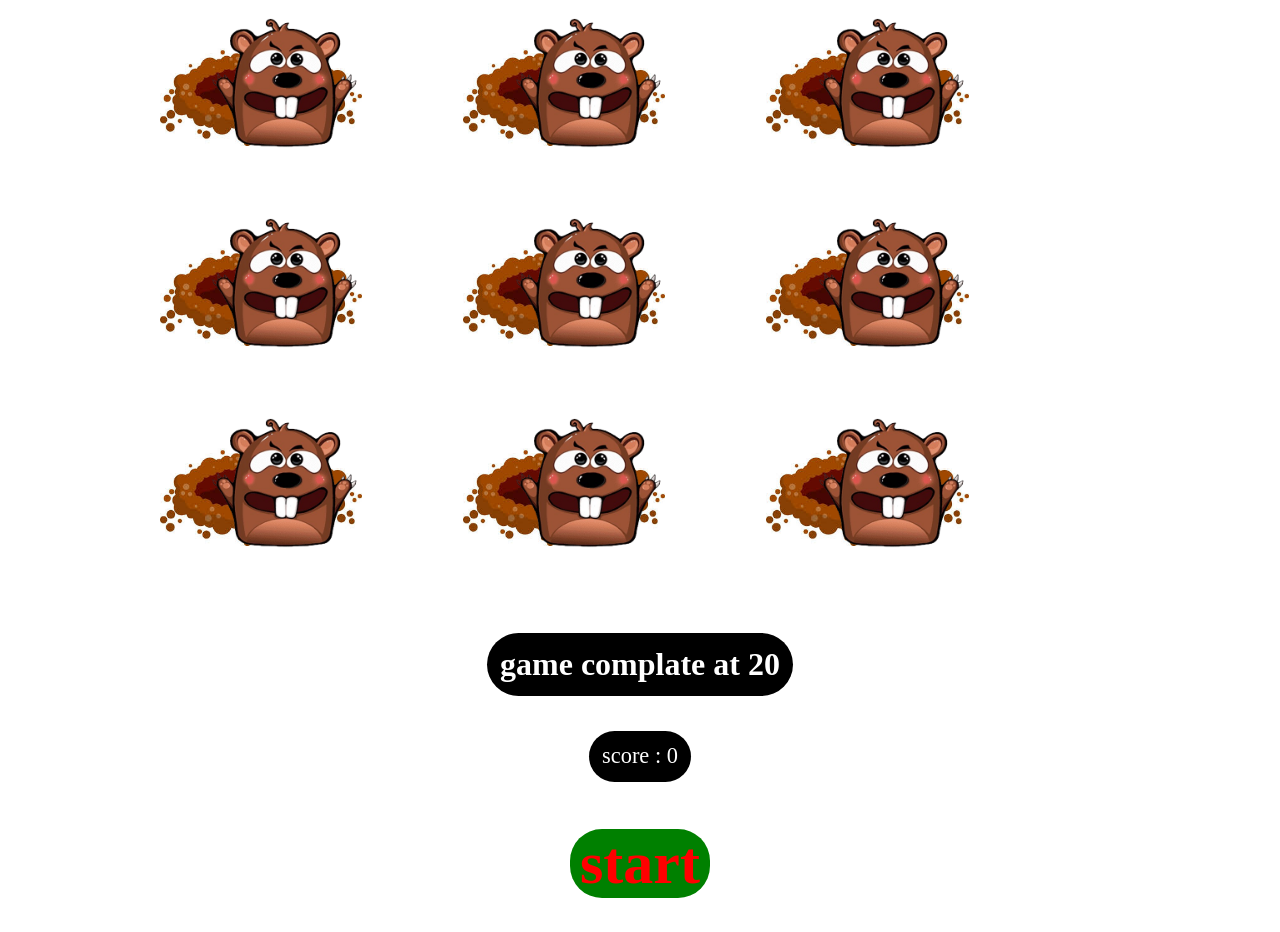
==== whack a mole/index.html @ b47d2443 "add new wahck a male game" ====
<!DOCTYPE html>
<html lang="en">
<head>
    <meta charset="UTF-8">
    <meta name="viewport" content="width=device-width, initial-scale=1.0">
    <title>whack a mole</title>
    <link rel="stylesheet" href="mole.css">
</head>
<body>
    <main>
        <!--a main container for store hall game  -->
        <div class="game">
            <!--a div for the store images-->
            <div class="contant">
                    <!--bothImg class for set dirt and mole images-->
                    <div class="bothImg1">
                        <img src="images.jpeg" alt="" class="dirt" id="dirt1">
                        <img src="mole.png" alt="" class="mole" id="mole1">
                    </div>

                    <div class="bothImg2">
                        <img src="images.jpeg" alt="" class="dirt" id="dirt2">
                        <img src="mole.png" alt="" class="mole" id="mole2">
                    </div>

                    <div class="bothImg3">
                        <img src="images.jpeg" alt="" class="dirt" id="dirt3">
                        <img src="mole.png" alt="" class="mole" id="mole3">
                    </div>
                
                    <div class="bothImg4">
                        <img src="images.jpeg" alt="" class="dirt" id="dirt4">
                        <img src="mole.png" alt="" class="mole" id="mole4">
                    </div>

                    <div class="bothImg5">
                        <img src="images.jpeg" alt="" class="dirt" id="dirt5">
                        <img src="mole.png" alt="" class="mole" id="mole5">
                    </div>

                    <div class="bothImg6">
                        <img src="images.jpeg" alt="" class="dirt" id="dirt6">
                        <img src="mole.png" alt="" class="mole" id="mole6">
                    </div>

                    <div class="bothImg7">
                        <img src="images.jpeg" alt="" class="dirt" id="dirt7">
                        <img src="mole.png" alt="" class="mole" id="mole7">
                    </div>

                    <div class="bothImg8">
                        <img src="images.jpeg" alt="" class="dirt" id="dirt8">
                        <img src="mole.png" alt="" class="mole" id="mole8">
                    </div>

                    <div class="bothImg9">
                        <img src="images.jpeg" alt="" class="dirt" id="dirt9">
                        <img src="mole.png" alt="" class="mole" id="mole9">
                    </div>
            </div>  
        </div>
        <!--div for other factore-->
        <div>
            <div class="for-massage">
                <h1 class="game-win">game complate at 20</h1>
            </div>
            <!--div for score detail-->
            <div class="score-menu">
                <p class="score">score : 0</p>
            </div>
            <!--div for start detail-->
            <div class="start-menu">
                <h2 class="start">start</h2>
            </div>
        </div>
    </main>    
    <script src="mole.js"></script>        
</body>
</html>
---- whack a mole/mole.css ----
body{
    /* background-image: url(bgbg.png); */
    background-repeat: no-repeat;


}

/*style for game class inside main tag*/
.game{    
    width: 80%;
    height: 100%;
    display: flex;
    justify-content: center;
} 

/*a contant style for all 6 image seting*/
 .contant{
    display: flex;
    justify-content: center;
    flex-wrap: wrap;
    width: 100%;
    height: 600px;
}

/**this all 6 same name class for set image position*/
.bothImg1{
    margin-left:10%;
    position: relative;
    width: 20%;
}
#dirt1 {
    position: absolute;
    margin-top:20% ;
    width: 100%;
}
#mole1{
    position: absolute;
    width: 150px;
    left: 25%;
}


.bothImg2{
    margin-left:10%;
    position: relative;
    width: 20%;
}
#dirt2 {
    position: absolute;
    margin-top:20% ;
    width: 100%;
}
#mole2{
    position: absolute;
    width: 150px;
    left: 25%;
}


.bothImg3{
    margin-left:10%;
    position: relative;
    width: 20%;
}
#dirt3 {
    position: absolute;
    margin-top:20% ;
    width: 100%;
}
#mole3{
    position: absolute;
    width: 150px;
    left: 25%;
}


.bothImg4{
    margin-left:10%;
    position: relative;
    width: 20%;
}
#dirt4 {
    position: absolute;
    margin-top:20% ;
    width: 100%;
}
#mole4{
    position: absolute;
    width: 150px;
    left: 25%;
}


.bothImg5{
    margin-left:10%;
    position: relative;
    width: 20%;
}
#dirt5 {
    position: absolute;
    margin-top:20% ;
    width: 100%;
}
#mole5{
    position: absolute;
    width: 150px;
    left: 25%;
}


.bothImg6{
    margin-left:10%;
    position: relative;
    width: 20%;
}
#dirt6 {
    position: absolute;
    margin-top:20% ;
    width: 100%;
}
#mole6{
    position: absolute;
    width: 150px;
    left: 25%;
}

.bothImg7{
    margin-left:10%;
    position: relative;
    width: 20%;
}
#dirt7 {
    position: absolute;
    margin-top:20% ;
    width: 100%;
}
#mole7{
    position: absolute;
    width: 150px;
    left: 25%;
}

.bothImg8{
    margin-left:10%;
    position: relative;
    width: 20%;
}
#dirt8 {
    position: absolute;
    margin-top:20% ;
    width: 100%;
}
#mole8{
    position: absolute;
    width: 150px;
    left: 25%;
}

.bothImg9{
    margin-left:10%;
    position: relative;
    width: 20%;
}
#dirt9 {
    position: absolute;
    margin-top:20% ;
    width: 100%;
}
#mole9{
    position: absolute;
    width: 150px;
    left: 25%;
}


/*for style on the message box*/
.for-massage{
    display: flex;
    justify-content: center;
}
.game-win{
    text-align: center;
    color: white;
    background-color: black;
    border-radius: 2rem;
    margin: 1%;
    margin-top:2% ;
    padding: 1%;
}

/*for set style on the score bord*/
.score-menu{
    display: flex;
    justify-content: center;
}
.score{
    text-align: center;
    color: white;
    font-size: 140%;
    background-color: black;
    border-radius: 2rem;
    padding: 1%;
}


/*for set style on the start menu*/
.start-menu{

    display: flex;
    justify-content: center;
}
.start{
    text-align: center;
    color: red;
    background-color: green;
    border-radius: 2rem;
    margin: 2%;
    font-size: 60px;
    width: 11%;
    cursor: pointer;
}
.start:hover{
    width: 12%;
    height: 80px;
    cursor: pointer;
}
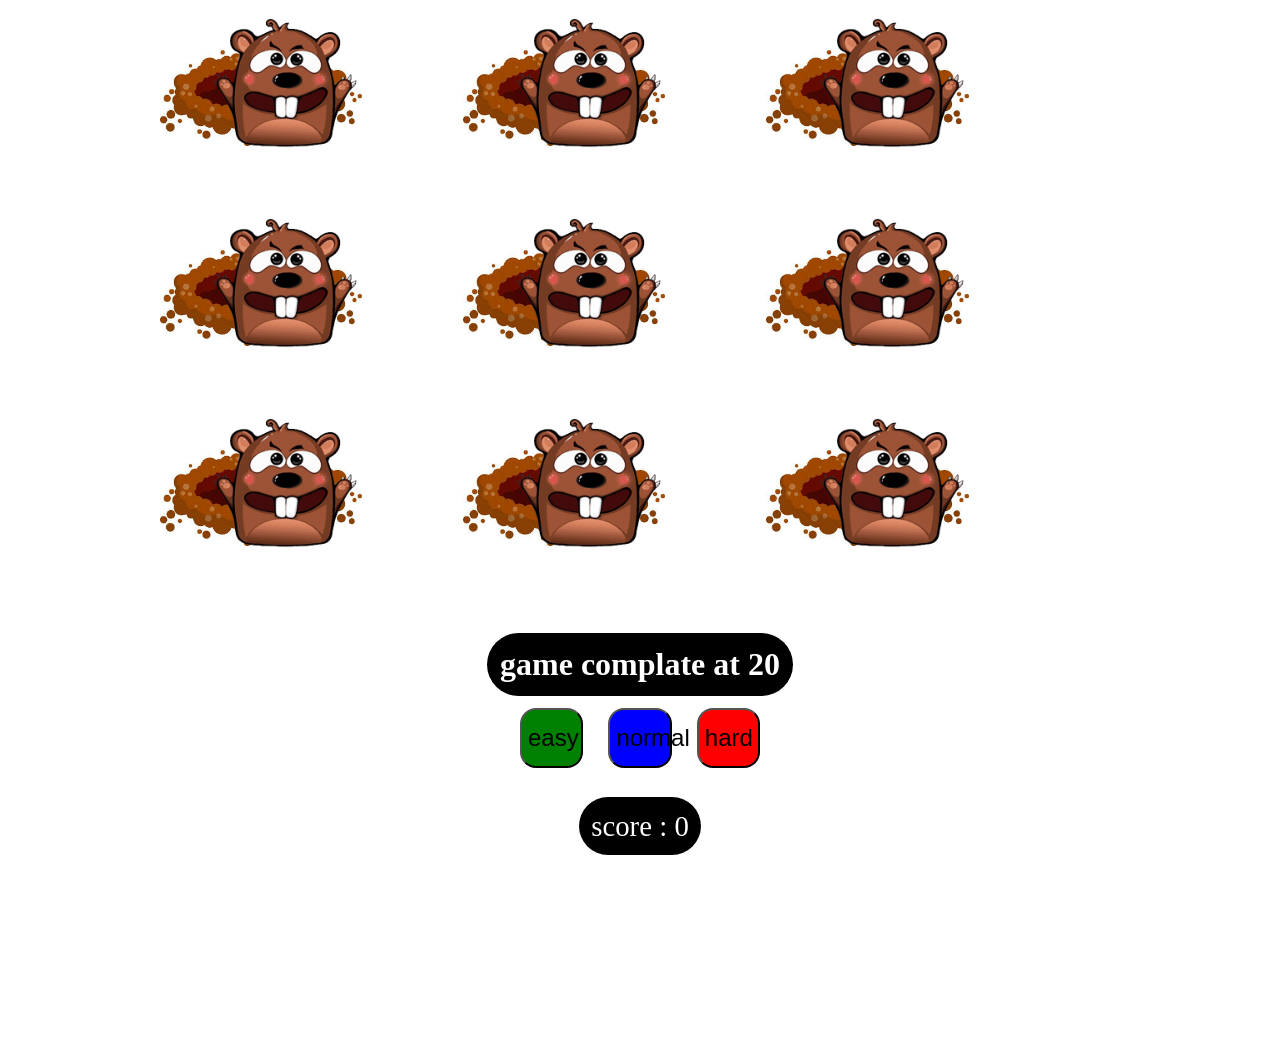
==== commit 9fe7e5a4: "add new changes" ====
--- a/whack a mole/index.html
+++ b/whack a mole/index.html
@@ -64,6 +64,14 @@
             <div class="for-massage">
                 <h1 class="game-win">game complate at 20</h1>
             </div>
+
+            <!--for a deficulty-->
+            <div class="deficulty-menu">
+                <button class="deficulty" id="easy">easy</button>
+                <button class="deficulty" id="normal">normal</button>
+                <button class="deficulty" id="hard">hard</button>
+            </div>
+
             <!--div for score detail-->
             <div class="score-menu">
                 <p class="score">score : 0</p>
@@ -71,6 +79,11 @@
             <!--div for start detail-->
             <div class="start-menu">
                 <h2 class="start">start</h2>
+                <h2 class="Restart">ReSet Deficulty</h2>
+            </div>
+
+            <div class="start-menu">
+                
             </div>
         </div>
     </main>    
--- a/whack a mole/mole.css
+++ b/whack a mole/mole.css
@@ -189,6 +189,41 @@
     padding: 1%;
 }
 
+/*for deficulty menu*/
+
+.deficulty-menu{
+    display: flex;
+    justify-content: center;
+}
+
+#normal{
+    background-color: blue;
+    color: black;
+    margin-left: 2%;
+    width: 5%;
+    height: 60px;
+    border-radius: 1rem;
+    font-size: 150%
+}
+#easy{
+    background-color: green;
+    color: black;
+    border-radius: 1rem;
+    width: 5%;
+    height: 60px;
+    font-size: 150%
+}
+#hard{
+    background-color: red;
+    color: black;
+    border-radius: 1rem;
+    margin-left: 2%;
+    width: 5%;
+    height: 60px;
+    font-size: 150%
+}
+
+
 /*for set style on the score bord*/
 .score-menu{
     display: flex;
@@ -197,7 +232,7 @@
 .score{
     text-align: center;
     color: white;
-    font-size: 140%;
+    font-size: 180%;
     background-color: black;
     border-radius: 2rem;
     padding: 1%;
@@ -206,22 +241,29 @@
 
 /*for set style on the start menu*/
 .start-menu{
-
+    position: relative;
     display: flex;
     justify-content: center;
 }
 .start{
     text-align: center;
+    position: absolute;
     color: red;
     background-color: green;
     border-radius: 2rem;
-    margin: 2%;
     font-size: 60px;
-    width: 11%;
+    padding: 1.5%;
+    height: fit-content;
     cursor: pointer;
 }
-.start:hover{
-    width: 12%;
-    height: 80px;
+
+.Restart{
+    text-align: center;
+    position: absolute;
+    color: red;
+    background-color: green;
+    border-radius: 2rem;
+    font-size: 60px;
+    padding: 1.5%;
     cursor: pointer;
-}+}
